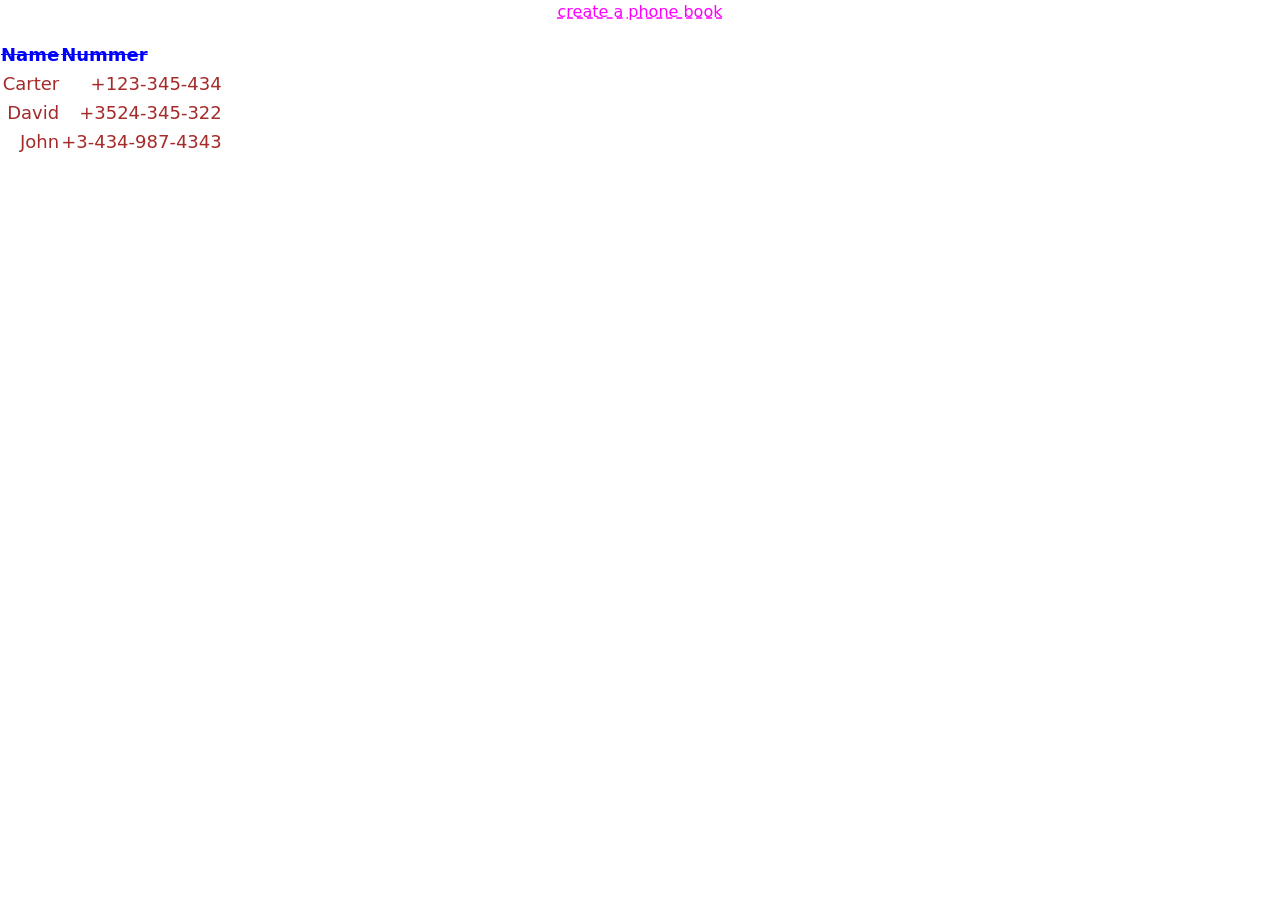
==== subpages/bootstrap-demo.html @ 2ece604f "create separate page for bootstrap demo" ====
<!DOCTYPE html>
<html lang="de">

<head>
    <link href="https://cdn.jsdelivr.net/npm/bootstrap@5.3.3/dist/css/bootstrap.min.css" rel="stylesheet">
    <link href="../style.css" rel="stylesheet">
    <link href="../specificity.css" rel="stylesheet">
    <meta charset="UTF-8">
    <title>Hallo, bootstrap</title>
</head>

<body class="centered">

    <p>
        create a phone book
    </p>

    <table class="large" id="bamberg">
        <thead>
            <tr>
                <th>Name</th>
                <th>Nummer</th>
            </tr>
        </thead>
        <tbody>
            <tr>
                <td>Carter</td>
                <td>+123-345-434</td>
            </tr>
            <tr>
                <td>David</td>
                <td>+3524-345-322</td>
            </tr>
            <tr>
                <td>John</td>
                <td>+3-434-987-4343</td>
            </tr>
        </tbody>
    </table>

</body>

</html>
---- style.css ----
.centered {
    text-align: center;
}

.right {
    text-align: right;
}

.left {
    text-align: left;
}

.large {
    font-size: large;
}

.medium {
    font-size: medium;
}

.small {
    font-size: small;
}
---- specificity.css ----
td {
    text-align: right;
    color: brown;
}

thead {
    text-decoration: line-through;
    text-align: left;
}

a {
    color: green;
    text-decoration: underline dotted;
}

p {
    color: magenta;
    text-decoration: underline dashed
}

li {
    color: orange;
    text-decoration: underline;
}

#bamberg {
    color: blue;
}

.firsttwo {
    text-decoration: none;
}

.bold {
    font-weight: bold;
}

.red {
    color: red;
}
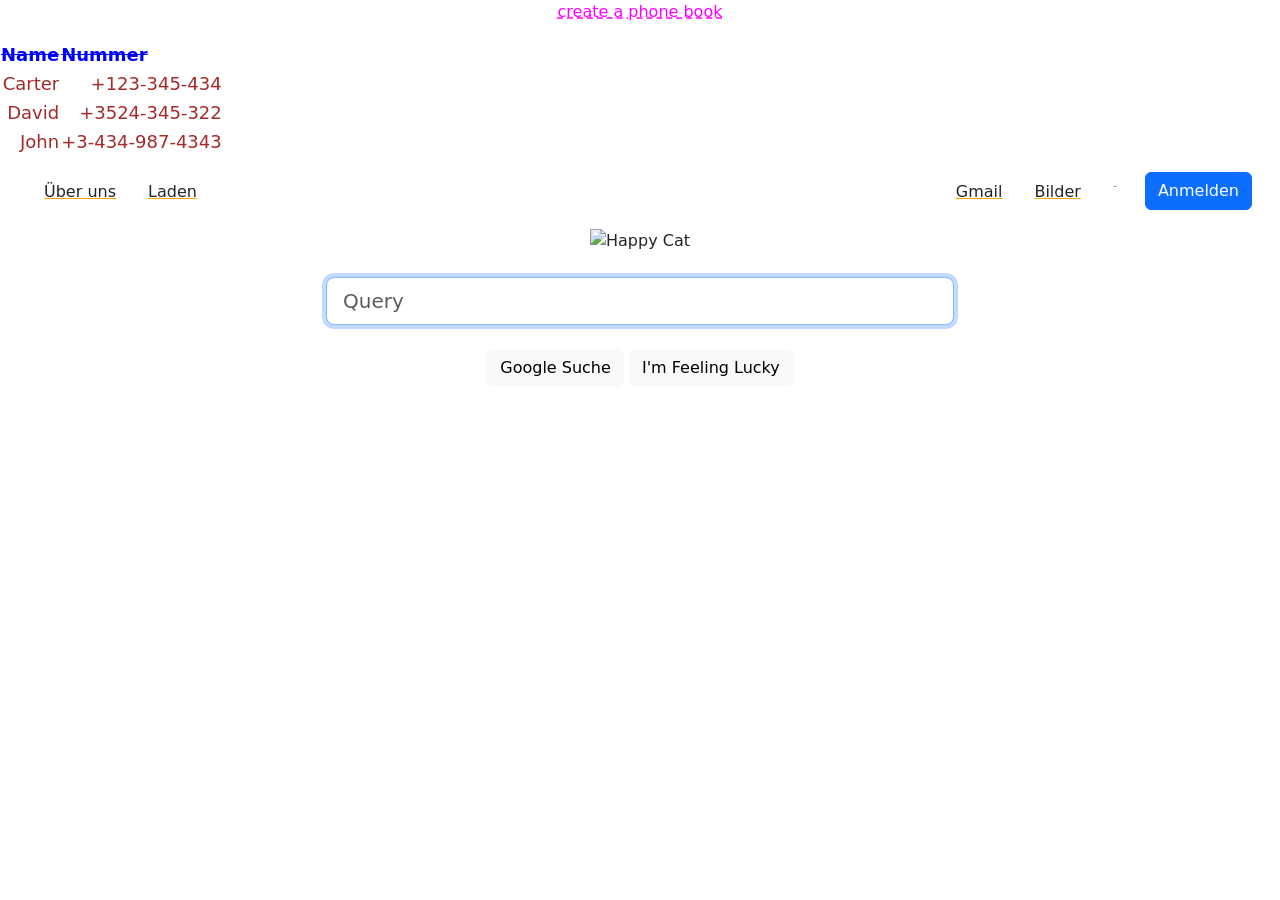
==== commit efae03f7: "add bootstrap demo" ====
--- a/subpages/bootstrap-demo.html
+++ b/subpages/bootstrap-demo.html
@@ -38,6 +38,52 @@
         </tbody>
     </table>
 
+
+    <div class="container-fluid">
+
+        <ul class="m-3 nav">
+            <li class="nav-item">
+                <a class="nav-link text-dark" href="https://about.google/">Über uns</a>
+            </li>
+            <li class="nav-item">
+                <a class="nav-link text-dark" href="https://store.google.com/">Laden</a>
+            </li>
+            <li class="nav-item ms-auto">
+                <a class="nav-link text-dark" href="https://www.google.com/gmail/">Gmail</a>
+            </li>
+            <li class="nav-item">
+                <a class="nav-link text-dark" href="https://www.google.com/imghp">Bilder</a>
+            </li>
+            <li class="nav-item">
+                <a class="nav-link text-dark" href="https://www.google.com/intl/en/about/products">
+                    <svg xmlns="http://www.w3.org/2000/svg" width="16" height="16" fill="currentColor"
+                        class="bi bi-grid-3x3-gap-fill" viewBox="0 0 16 16">
+                        <path
+                            d="M1 2a1 1 0 0 1 1-1h2a1 1 0 0 1 1v2a1 1 0 0 1-1 1H2a1 1 0 0 1-1-1V2zm5 0a1 1 0 0 1 1-1h2a1 1 0 0 1 1v2a1 1 0 0 1-1 1H7a1 1 0 0 1-1-1V2zm5 0a1 1 0 0 1 1-1h2a1 1 0 0 1 1v2a1 1 0 0 1-1 1h-2a1 1 0 0 1-1-1V2zM1 7a1 1 0 0 1 1-1h2a1 1 0 0 1 1v2a1 1 0 0 1-1 1H2a1 1 0 0 1-1-1V7zm5 0a1 1 0 0 1 1-1h2a1 1 0 0 1 1v2a1 1 0 0 1-1 1H7a1 1 0 0 1-1-1V7zm5 0a1 1 0 0 1 1-1h2a1 1 0 0 1 1v2a1 1 0 0 1-1 1h-2a1 1 0 0 1-1-1V7zM1 12a1 1 0 0 1 1-1h2a1 1 0 0 1 1v2a1 1 0 0 1-1 1H2a1 1 0 0 1-1-1v-2zm5 0a1 1 0 0 1-1h2a1 1 0 0 1 1v2a1 1 0 0 1-1 1H7a1 1 0 0 1-1-1v-2zm5 0a1 1 0 0 1-1h2a1 1 0 0 0 1 1v2a1 1 0 0 1-1 1h-2a1 1 0 0 1-1-1v-2z" />
+                    </svg>
+                </a>
+            </li>
+            <li class="nav-item">
+                <a class="btn btn-primary" href="https://accounts.google.com/ServiceLogin" role="button">Anmelden</a>
+            </li>
+        </ul>
+
+        <div class="text-center">
+
+            <!-- https://knowyourmeme.com/memes/happy-cat -->
+            <img alt="Happy Cat" class="img-fluid w-25" src="cat.gif">
+
+            <form action="https://www.google.com/search" class="mt-4" method="get">
+                <input autocomplete="off" autofocus class="form-control form-control-lg mb-4 mx-auto w-50" name="q"
+                    placeholder="Query" type="search">
+                <button class="btn btn-light">Google Suche</button>
+                <button class="btn btn-light" name="btnI">I'm Feeling Lucky</button>
+            </form>
+
+        </div>
+
+    </div>
+
 </body>
 
 </html>
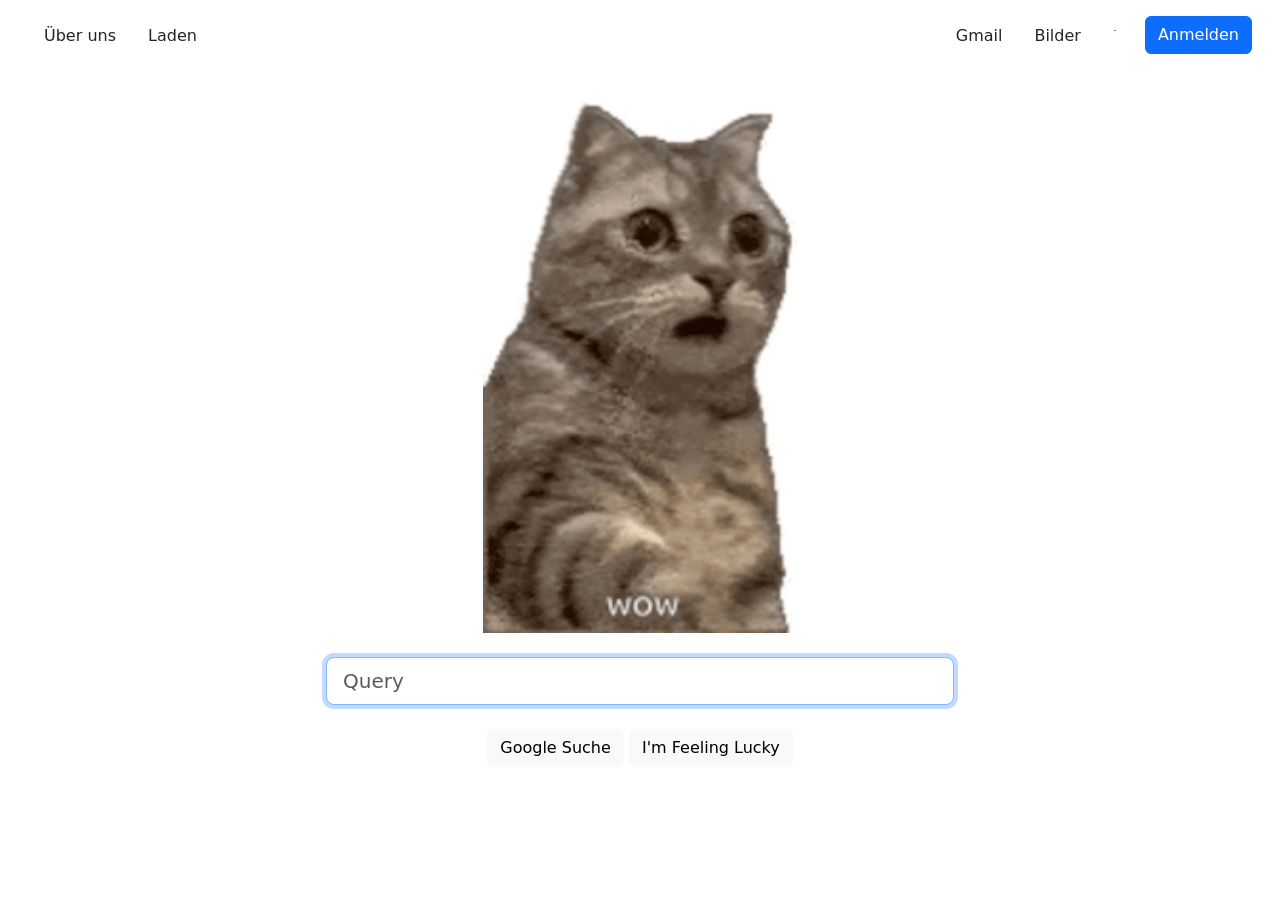
==== commit 0f6e7310: "separate both bootstrap examples" ====
--- a/subpages/bootstrap-demo.html
+++ b/subpages/bootstrap-demo.html
@@ -3,41 +3,11 @@
 
 <head>
     <link href="https://cdn.jsdelivr.net/npm/bootstrap@5.3.3/dist/css/bootstrap.min.css" rel="stylesheet">
-    <link href="../style.css" rel="stylesheet">
-    <link href="../specificity.css" rel="stylesheet">
     <meta charset="UTF-8">
-    <title>Hallo, bootstrap</title>
+    <title>Hallo, bootstrap with cat</title>
 </head>
 
 <body class="centered">
-
-    <p>
-        create a phone book
-    </p>
-
-    <table class="large" id="bamberg">
-        <thead>
-            <tr>
-                <th>Name</th>
-                <th>Nummer</th>
-            </tr>
-        </thead>
-        <tbody>
-            <tr>
-                <td>Carter</td>
-                <td>+123-345-434</td>
-            </tr>
-            <tr>
-                <td>David</td>
-                <td>+3524-345-322</td>
-            </tr>
-            <tr>
-                <td>John</td>
-                <td>+3-434-987-4343</td>
-            </tr>
-        </tbody>
-    </table>
-
 
     <div class="container-fluid">
 
